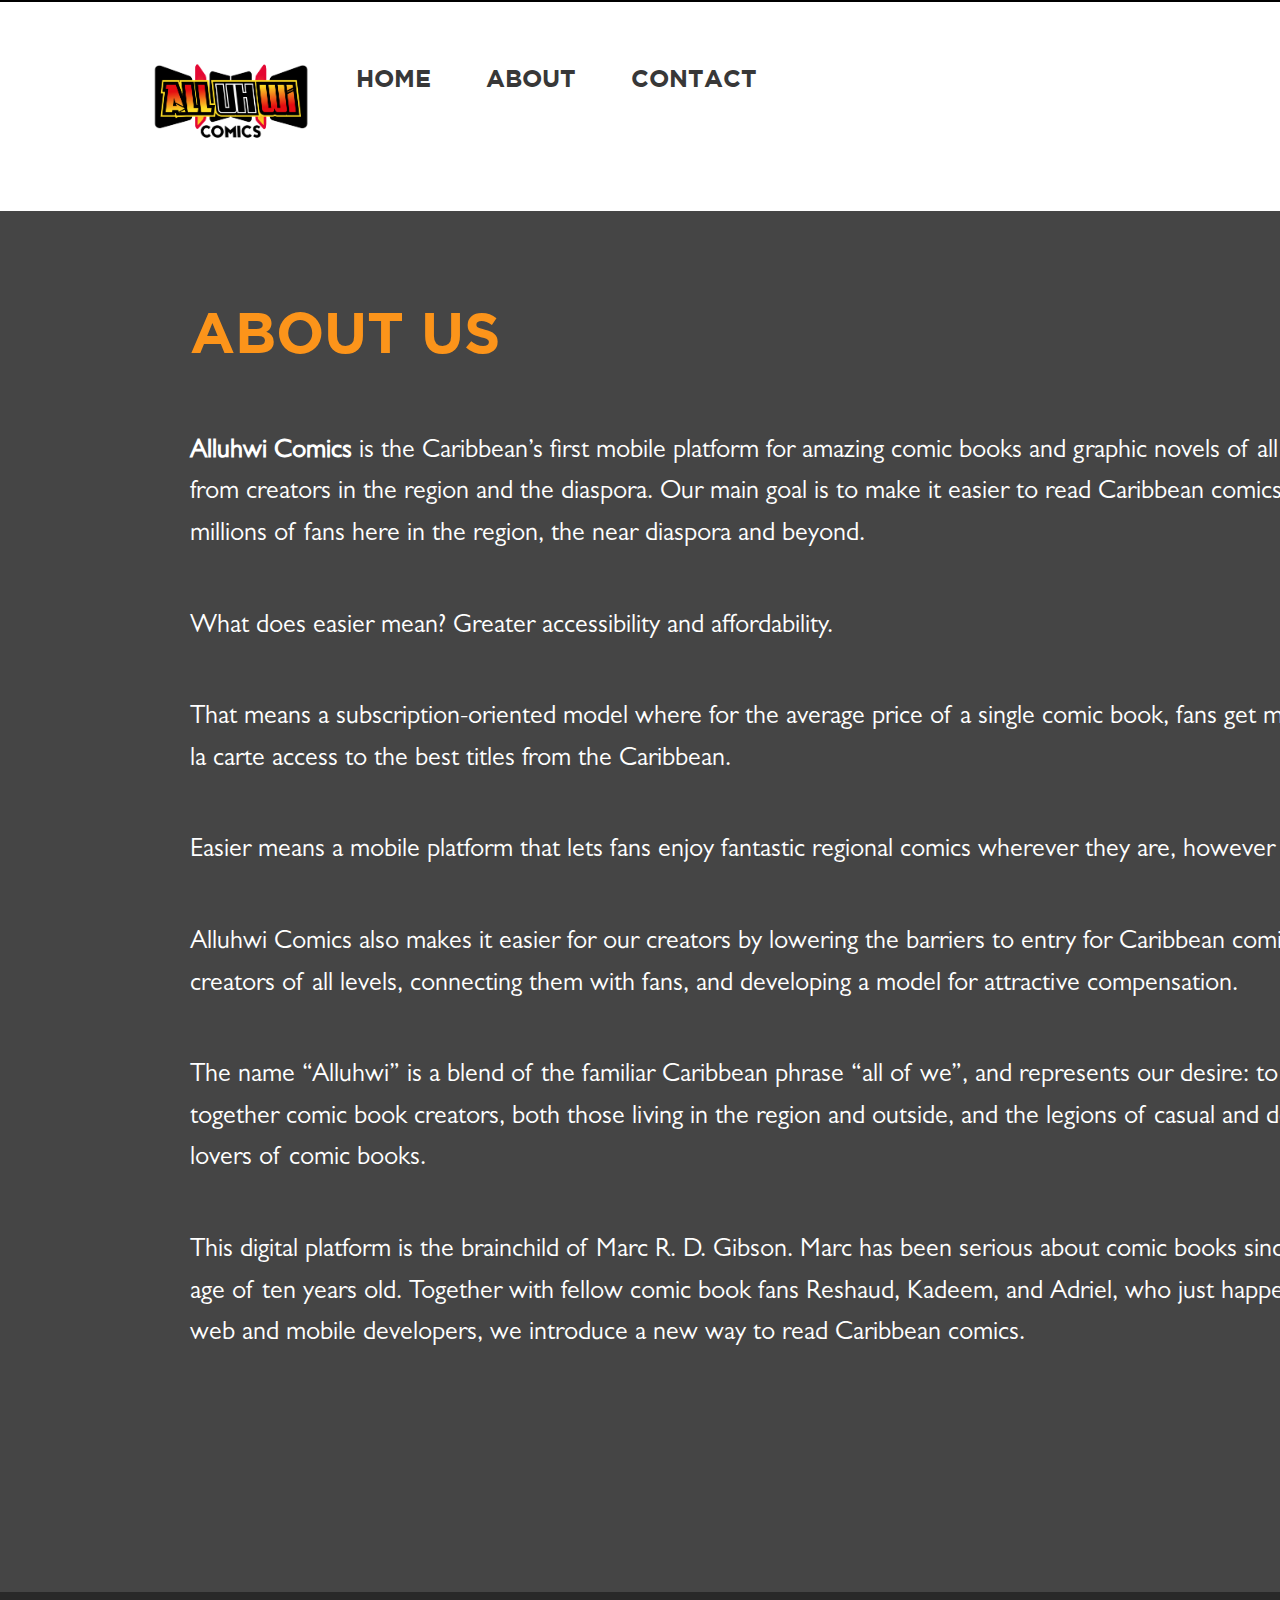
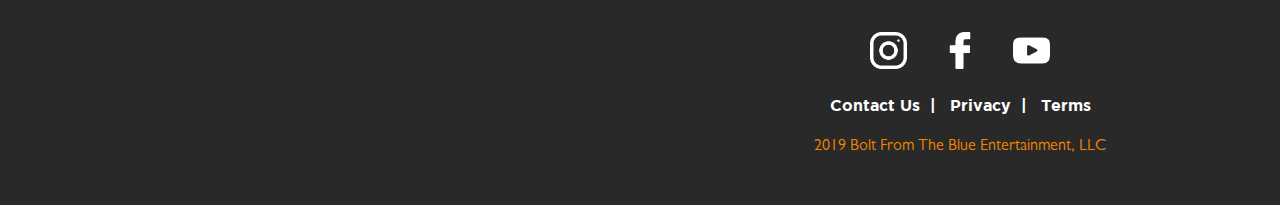
==== about.html @ 42aca4d0 "Modified title" ====
<!DOCTYPE html>
<html>

<head>
  <meta charset="UTF-8" />
  <meta name="viewport" content="width=device-width, initial-scale=1.0" />
  <meta http-equiv="X-UA-Compatible" content="ie=edge" />
  <link href="css/reset.css" rel="stylesheet" />
  <link href="css/style.css" rel="stylesheet" />
  <title>About Us | AllUhWi Comics</title>
</head>

<body>
  <header class="clearfix about">
    <nav class="about">
      <ul>
        <li><img src="img/All-Uh-Wi-Logo.png" class="navi" /></li>
        <li class="navi"><a href="index.html" class="navi">HOME</a></li>
        <li class="navi"><a href="about.html" class="navi">ABOUT</a></li>
        <li class="navi"><a href="contact.html" class="navi">CONTACT</a></li>
      </ul>
      <a href="creator-form.html"><button type="button" class="navi">Become A Creator</button></a>
    </nav>
  </header>
  <section class="about">
    <div class="about">
      <h1 class="about">ABOUT US</h1>
      <p class="about">
        <span class="about">Alluhwi Comics</span> is the Caribbean’s first mobile
        platform for amazing comic books and graphic novels of all genres,
        from creators in the region and the diaspora. Our main goal is to make
        it easier to read Caribbean comics for the millions of fans here in
        the region, the near diaspora and beyond.
      </p>
      <p class="about">What does easier mean? Greater accessibility and affordability.</p>
      <p class="about">That means a subscription-oriented model where for the average price of a single comic book, fans
        get monthly à la carte access to the best titles from the Caribbean.</p>
      <p class="about">Easier means a mobile platform that lets fans enjoy fantastic regional comics wherever they are,
        however they like.</p>
      <p class="about">Alluhwi Comics also makes it easier for our creators by lowering the barriers to entry for
        Caribbean comic creators of all levels, connecting them with fans, and developing a model for attractive
        compensation.</p>
      <p class="about">The name “Alluhwi” is a blend of the familiar Caribbean phrase “all of we”, and represents our
        desire: to bring together comic book creators, both those living in the region and outside, and the legions of
        casual and dedicated lovers of comic books.</p>
      <p class="about">This digital platform is the brainchild of Marc R. D. Gibson. Marc has been serious about comic
        books since the age of ten years old. Together with fellow comic book fans Reshaud, Kadeem, and Adriel, who just
        happen to be web and mobile developers, we introduce a new way to read Caribbean comics.</p>
    </div>
  </section>
  <footer class="foot">
    <div>
      <a target="_blank" href="https://www.instagram.com/alluhwicomics/"><img src="img/instagram.png"
          class="foot" /></a>
      <a target="_blank" href="https://www.facebook.com/alluhwicomics/"><img src="img/facebook-logo.png"
          class="foot" /></a>
      <a target="_blank" href="https://youtu.be/M3-YzktpoY8"><img src="img/youtube.png" class="foot" /></a>
    </div>
    <div>
      <a href="contact.html" class="foot">Contact Us&nbsp;&nbsp;|</a>
      <a href="privacy.html" class="foot">Privacy&nbsp;&nbsp;|</a>
      <a href="terms.html" class="foot">Terms</a>
    </div>
    <p class="foot">2019 Bolt From The Blue Entertainment, LLC</p>
  </footer>
</body>

</html>
---- css/style.css ----
@font-face {
    font-family: 'Gill Sans';
    src: url('../fonts/Gill\ Sans.otf');
    font-weight: normal;
    font-style: normal;
} 

@font-face {
    font-family: 'Gotham-bold';
    src: url('../fonts/GothamBold.ttf');
    font-weight: normal;
    font-style: normal;
} 


@font-face {
    font-family: 'Gotham Book';
    src: url('../fonts/GothamBook.ttf');
    font-weight: normal;
    font-style: normal;
} 

@font-face {
    font-family: 'Montserrat-bold';
    src: url('../fonts/Montserrat-Bold.ttf');
    font-weight: normal;
    font-style: normal;
}

@font-face {
    font-family: 'GillSans-bold';
    src: url('../fonts/Gill\ Sans\ Bold.otf');
    font-weight: normal;
    font-style: normal;
}

@font-face {
    /* Substitute for Gill-sans semi-bold */
    font-family: 'Lato-bold'; 
    src: url('../fonts/Lato-Bold.ttf');
    font-weight: normal;
    font-style: normal;
}

body {
    width: 1920px;
    color: #383838;
}

section.home {
    background-image: url("../img/Alluhwi-Website-Background-1.png");
}

section.about {
    padding: 0 28.22% 206.39px 7.29%;
    background-color: #454545;
    line-height: 1.6;
    
}

section.private {
    padding: 0 35.05% 127.1px 7.29%;
}

section.terms {
    padding: 0 35.05% 184.73px 7.29%;
    line-height: 1.6;
    font-family: 'Gill Sans';
    font-size: 18px;
}

section.beta {
    background-image: url("../img/Alluhwi-Website-Background-4.png");
    color: #FFFFFF;
    font-family: 'Montserrat-bold';
    font-size: 55px;
}

section.stories {
    background-image: url("../img/Alluhwi-Website-Background-3.png");
    color: white;
}

section.carousel {
    background-image: url("../img/Alluhwi-Website-Background-2-\(Exact\ Size\).png");
}

iframe.stories {
    width: 50%;
    float: left;
    padding: 0 0 100px 0;
    margin: 100px 30px 0 150px;
}

h1.beta {
    text-align: right;
    padding: 50px 150px 50px 0;
}

img.navi {
    margin: 40px 0 0 0;
    padding: 0 0 0 7.29%;
    width: 9.375%;
    float: left;
}

img.foot {
    width: 37.31px;
    height: 37.31px;
    margin: 10px 15px 25px 15px;
}

img.foot-home {
    width: 37.31px;
    height: 37.31px;
}

li.navi {
    float: left;
    padding: 40px 0 0 0;
    margin: 25px 20px 20px 35px;
    font-size: 1.5em;
}

a.navi {
    color: #383838;
    text-decoration: none;
    font-family: 'Gotham-bold';
}

a.home {
    color: #FFFFFF;
}

button.navi {
    float: right;
    background-color: #F58400;
    color: white;
    padding: 10px 20px 10px 20px;
    margin: 55px 55px 20px 35px;
    border: none;
    text-align: center;
    border-radius: 4px;
    font-size: 21px;
    font-family: 'Gotham-bold';
}

nav {
    border: 1px black solid;
    margin: 0;
}

nav.about {
    margin: 0;
}

nav.home {
    border: none;
}

section div {
    margin: 50px 0 0 50px;
}

h3.private {
    font-family: 'GillSans-bold';
    font-size: 1.5em;
    margin: 50px 0 20px 0;
}

p.contact {
    margin: 20px 0 180px 0;
}

ul.private-links {
    margin: 0 0 0 20px;
    font-size: 18px;
    font-family: 'Gill Sans';
    line-height: 1.6;
}

p.private-app {
    line-height: 1.6;
    font-family: 'Gill Sans';
    font-size: 18px;
    margin: 20px 0 0 0;
}

p.terms {
    margin: 20px 0 20px 0;
}

p.private-info {
    margin: 10px 0 10px 0;
}

p.about {
    color: white;
    font-size: 26px;
    font-family: 'Gill Sans';
    margin: 20px 0 0 0;
    padding: 0 0 30px 0;
}

p.about-last {
    padding: 0 0 206.39px 0;
}

p.create {
    font-family: 'Gotham Book';
    font-size: 30px;
    padding: 0 0 0 56px;
    margin: 0 0 20px 0;
    word-wrap: normal;
    width: 45.05%px;
    line-height: 1.2;
}

iframe.home {
    width: 50%;
    float: left;
    padding: 75px 0 75px 0;
    margin: 0 75px 75px 75px;
}

h1.home-frame {
    padding: 75px 0 0 0;
    color: #F7F7F7;
    font-family: 'Montserrat-bold';
    font-size: 27px;
    margin: 0 0 25px 0;
}

h1.carousel {
    color: #454545;
    font-size: 60px;
    font-family: 'Montserrat-bold';
    margin: 30px 0 30px 300px;
    width: 57.5%;
    text-align: center;
}

h1.stories {
    color: #F58400;
    font-family: 'Montserrat-bold';
    font-size: 49px;
    padding: 100px 0 0 0;
    margin: 0px 0 20px 0;
}

p.stories {
    line-height: 1.9;
    font-family: 'Gill Sans';
    margin: 0 0 20px 0;
}

img.carousel {
    width: 50%;
    height: 50%;
}

img.beta {
    display: block;
    width: 25%;
    margin: 0 auto;
}

img.beta-large {
    width: 75%;
    display: block;
    padding: 0 0 0 300px;
}


p.home-frame {
    color: #FFFFFF;
    font-family: 'Gill Sans';
    font-size: 25px;
}

button.home-frame {
    text-decoration: none;
    color: white;
    background-color: #383838;
    border: none;
    text-align: center;
    border-radius: 4px;
    font-size: 20px;
    display: block;
    padding: 20px;
    margin: 20px 0 10px 0;
}

section.mobile {
    background-color: #333333;
    color: white;
    font-family: 'GillSans-semibold';
    font-size: 30px;
    height: 125.04px;
    text-align: center;
    padding: 0 0 62.50px 0;
}

span.mobile {
    padding: 75px 0 0 0;
    float: left;
    margin: 0 0 0 350px;
    font-family: 'Lato-bold'; 
    font-size: 30px;
}

section.creator-form {
    background-color: #383838;
    color: #F58400;
    font-family: 'Gotham-bold';
    font-size: 14px;
    width: 1643px;
    margin: 0 auto;
}

h1.creator-form {
    color: #383838;
    text-align: center;
    font-family: 'Gotham-bold';
    font-size: 37px;
    padding: 30px 0 30px 0;
}

legend.creator-form {
    color: #FFFFFF;
    font-size: 32px;
    padding: 25px 0 25px 35px;
}

legend.creator-form-two {
    color: #FFFFFF;
    font-size: 32px;
    padding: 25px 0 25px 35px;
}

img.creator-form {
    padding: 0 0 15px 35px;
}

p.creator-form {
    padding: 0 0 0 35px;
    color: white;
    font-size: 16px;
    width: 265px;
    line-height: 1.6;
}

label.creator-form {
    width: 50%;
}

input.creator-input {
    margin: 15px 0 15px 0;
    width: 351px;
}

select.creator-input, textarea.creator-input {
    margin: 15px 0 15px;
}

section.col-left {
    float: left;
}

section.col-right {
    float: right;
}

label.genre {
    display: block;
    margin: 0 0 20px 0;
    border: 5px purple solid;
}

select.genre {
    margin: 0 0 20px 0;
    border: 5px solid yellow;
}

label.rating {
    display: block;
}

section.form-creator-one {
    width: 47%;
    padding: 0 0 0 35px;
    float: left;
}

section.creator-form-two {
    width: 47%;
    float: right;
    padding: 0 0 0 35px;
}

input.creator-form-render {
    display: block;
    margin: 15px 0 15px 35px;
}

footer.creator {
    margin: 50px 0 0 0;
}

input.creator-left, select.creator-left {
    display: block;
}

select.creator-col-left {
    display: block;
}

label.creator-col-right {
    float: right;
}

label.creator-form-render {
    margin: 0 0 0 35px;
}

h2.creator-form-render {
    margin: 0 0 0 35px;
}

div.col-one {
    width: 40%;
    float: left;
    padding: 0 0 50px 0;
}

div.col-two {
    width: 40%;
    float: left;
    padding: 0 0 50px 0;
}

div.col-right{
    float: right;
}

div.col-one-left {
    width: 38%;
    float: left;
}

div.col-one-right {
    width: 46%;
    float: right;
    padding: 0 0 30px 0;
}


button.creator {
    background-color: #F58400;
    font-size: 21px;
    font-family: 'Gotham-bold';
    border: none;
    color: white;
    padding: 10px  25px 10px 25px;
    margin: 0 75px 25px 0;
    float: right; 
}

h2.creator-form {
    font-size: 23px;
    color: white;
    font-family: 'Gotham-bold';
    padding: 0 0 25px 0;
}

label.question {
    width: 25px;
    word-wrap: break-word;
}

input.creator-radio {
    margin: 10px 0 0 35px;
}

h1.terms {
    margin: 0 0 25px 0;
    font-size: 57px;
    font-family: 'Gotham-bold';
    color: #383838;
}

h1.private {
    margin: 0 0 25px 0;
    font-family: 'Gotham-bold';
    font-size: 57px;
    color: #383838;
}

h1.about {
    padding: 75px 0 35px 0;
    color: #FC941A;
    font-family: 'Gotham-bold';
    font-size: 57px;
    margin: 0;
}

h1.create {
    color: #FC941A;
    font-family: 'Gotham-bold';
    font-size: 49px;
    padding: 0 0 0 56px;
    margin: 0 0 20px 0;
}

h1.contact {
    width: 50%;
    float: left;
    font-family: 'Gotham-bold';
    font-size: 67px;
    color: #F58400;
    margin: 0 10px 20px 30px;
}

p.contact-us {
    word-wrap: break-word;
    font-family: 'Gill Sans';
    line-height: 1.6;
    float: left;
    font-size: 25px;
    width: 50%;
    margin: 0 0 0 30px;
}

fieldset.contact-us {
    margin: 0 0 30px 0;
}

input.create {
    margin: 0 0 0 56px;
    font-size: 1.5em;
    padding: 0 100px 0 0;
}

footer.foot {
    padding: 30px 0 20px 0;
    background-color: #292929;
    text-align: center;
}

a.foot {
    color: white;
    text-decoration: none;
    margin: 0 5px 0 5px;
    font-family: 'Gotham-bold';
}

p.foot {
    margin: 25px 0 30px 0;
    color: #F58400;
    font-family: 'Gill Sans';
}

p.private, ul.private {
    line-height: 1.6;
    font-family: 'Gill Sans';
    font-size: 18px;
}

footer.about {
    margin: 0;
    padding: 0 0 40px 0;
}

div.create{
    background-color: #333333;
    color: white;
    padding: 0 0 45px 0;
    margin: 0 0 0 45.05%;
}

section.create-contain {
    background-image: url("../img/Alluhwi\ Comics\ Cat-girl.jpg");
}

section.contact {
    background-color: #383838;
    color: #FFFFFF;
    padding: 75px 0 0 0;
    width: 1325px;
    margin: 92px auto;
}

button.create {
    background-color: #F58400;
    color: white;
    padding: 10px 20px 10px 20px;
    margin: 20px 55px 0px 56px;
    border: none;
    text-align: center;
    border-radius: 4px;
    font-size: 21px;
    font-family: 'Gill Sans';
    display: block;
}

button.contact {
    background-color: #F58400;
    color: white;
    align-self: right;
    padding: 10px 5px 10px 5px;
    float: right;
    margin: 20px 52px 25px 0;
    border: none;
    text-align: center;
    border-radius: 4px;
    font-size: 17px;
    font-family: 'Gotham-bold';
    display: block;
}

section.form-one {
    padding: 10px 0 0 0;
    background-color: #383838;
    color: white;
    font-family: 'Gotham-bold';
}

a.home-frame {
    text-decoration: none;
}

input.contact {
    display: block;
    margin: 15px 0 15px 0;
    padding: 5px 400px 5px 0;
    font-family: 'Gill Sans';
    border-radius: 5px;
}

textarea.contact {
    margin: 15px 0 0 0;
    border-radius: 5px;
    width: 532px;
}

label.contact {
    font-family: 'Gotham-bold';
    font-size: 19px;
}

p.question {
    margin: 5px 0 0 35px;
}

.clearfix::after {
    content: "";
    clear: both;
    display: table;
}

img.mobile {
    height: 100px;
    width: 258px;
    float: left;
    padding: 25px 0 0 0;
}

span.about {
    font-weight: bold;
}

span.terms-contact {
    font-weight: bold;
    font-size: 18px;
}

h1.carousel {
    text-align: center;
    color: #454545;
    font-size: 60px;
    font-family: 'Montserrat-bold';
}

button.hide {
    font-size: 25px;
    background-color: #333333;
    color: #F58400;
    text-align: center;
    border: none;
    border-radius: 4px;
    margin: 15px 0 15px 0;
}

.column {
    float: left;
    width: 25%;
    padding: 0 20px 30px 20px;
    margin: 0 20px 0 20px;
    border: 5px solid red;
}

div.row {
      margin: 0;
}

div.column {
    margin: 0 35px 0 0; 
    padding: 0 20px 25px 0; 
}
  
/* Clear floats after the columns*/
.row:after {
    content: "";
    display: table;
    clear: both;
}
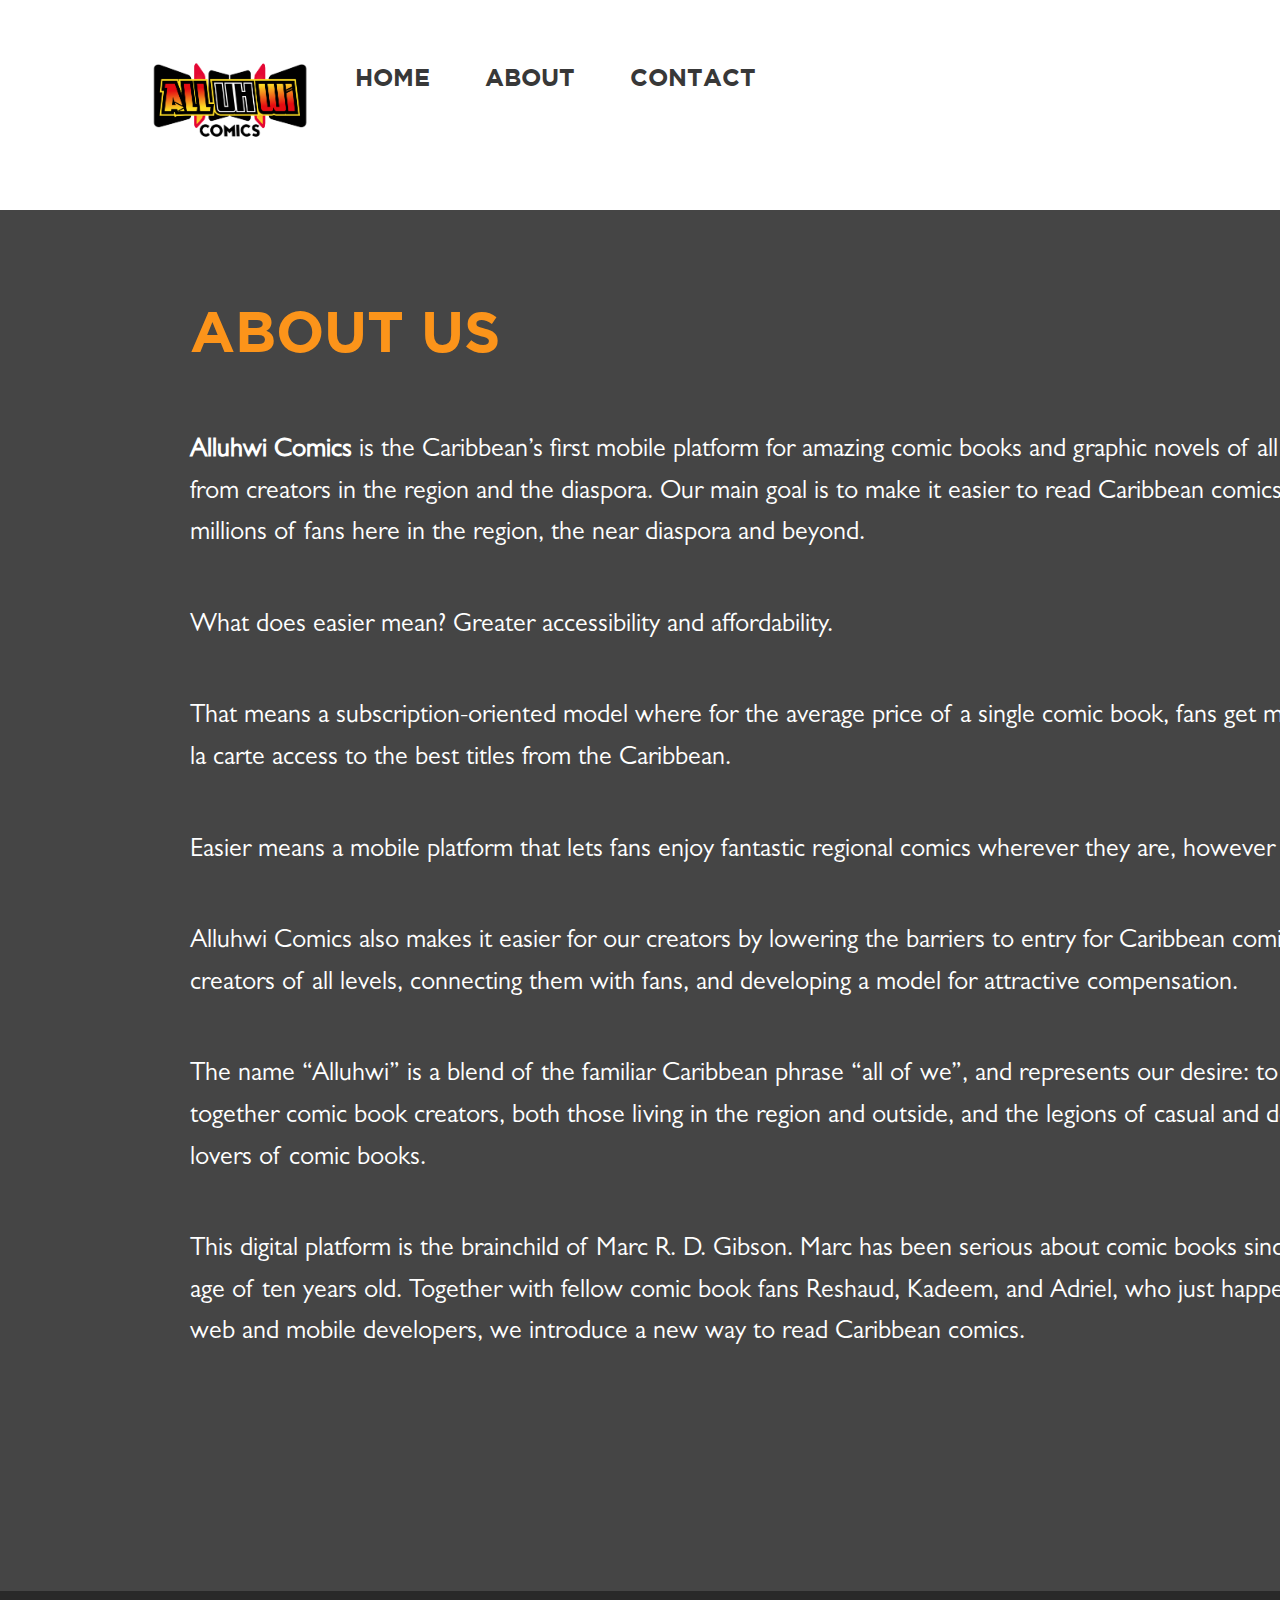
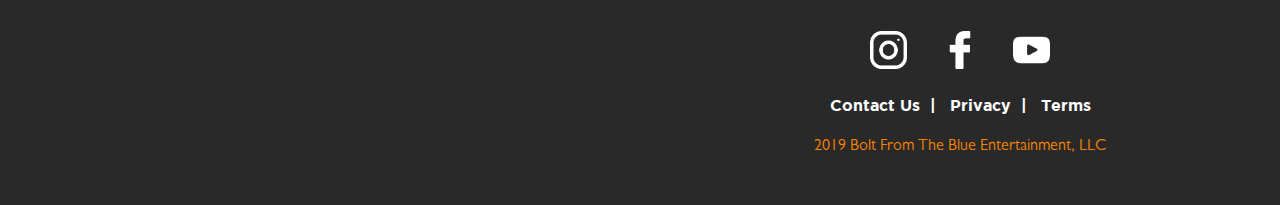
==== commit 72da07d1: "Merge branch 'master' into f2-style" ====
--- a/about.html
+++ b/about.html
@@ -1,68 +1,163 @@
 <!DOCTYPE html>
 <html>
+  <head>
+    <meta charset="UTF-8" />
+    <meta name="viewport" content="width=device-width, initial-scale=1.0" />
+    <meta http-equiv="X-UA-Compatible" content="ie=edge" />
+    <link href="css/reset.css" rel="stylesheet" />
+    <link href="css/style.css" rel="stylesheet" />
+    <title>About Us | AllUhWi Comics</title>
 
-<head>
-  <meta charset="UTF-8" />
-  <meta name="viewport" content="width=device-width, initial-scale=1.0" />
-  <meta http-equiv="X-UA-Compatible" content="ie=edge" />
-  <link href="css/reset.css" rel="stylesheet" />
-  <link href="css/style.css" rel="stylesheet" />
-  <title>About Us | AllUhWi Comics</title>
-</head>
+    <link
+      rel="apple-touch-icon"
+      sizes="57x57"
+      href="img/favicon/apple-icon-57x57.png"
+    />
+    <link
+      rel="apple-touch-icon"
+      sizes="60x60"
+      href="img/favicon/apple-icon-60x60.png"
+    />
+    <link
+      rel="apple-touch-icon"
+      sizes="72x72"
+      href="img/favicon/apple-icon-72x72.png"
+    />
+    <link
+      rel="apple-touch-icon"
+      sizes="76x76"
+      href="img/favicon/apple-icon-76x76.png"
+    />
+    <link
+      rel="apple-touch-icon"
+      sizes="114x114"
+      href="img/favicon/apple-icon-114x114.png"
+    />
+    <link
+      rel="apple-touch-icon"
+      sizes="120x120"
+      href="img/favicon/apple-icon-120x120.png"
+    />
+    <link
+      rel="apple-touch-icon"
+      sizes="144x144"
+      href="img/favicon/apple-icon-144x144.png"
+    />
+    <link
+      rel="apple-touch-icon"
+      sizes="152x152"
+      href="img/favicon/apple-icon-152x152.png"
+    />
+    <link
+      rel="apple-touch-icon"
+      sizes="180x180"
+      href="img/favicon/apple-icon-180x180.png"
+    />
+    <link
+      rel="icon"
+      type="image/png"
+      sizes="192x192"
+      href="img/favicon/android-icon-192x192.png"
+    />
+    <link
+      rel="icon"
+      type="image/png"
+      sizes="32x32"
+      href="img/favicon/favicon-32x32.png"
+    />
+    <link
+      rel="icon"
+      type="image/png"
+      sizes="96x96"
+      href="img/favicon/favicon-96x96.png"
+    />
+    <link
+      rel="icon"
+      type="image/png"
+      sizes="16x16"
+      href="img/favicon/favicon-16x16.png"
+    />
+    <link rel="manifest" href="/img/favicon/manifest.json" />
+    <meta name="msapplication-TileColor" content="#ffffff" />
+    <meta name="msapplication-TileImage" content="/ms-icon-144x144.png" />
+    <meta name="theme-color" content="#ffffff" />
+  </head>
 
-<body>
-  <header class="clearfix about">
-    <nav class="about">
-      <ul>
-        <li><img src="img/All-Uh-Wi-Logo.png" class="navi" /></li>
-        <li class="navi"><a href="index.html" class="navi">HOME</a></li>
-        <li class="navi"><a href="about.html" class="navi">ABOUT</a></li>
-        <li class="navi"><a href="contact.html" class="navi">CONTACT</a></li>
-      </ul>
-      <a href="creator-form.html"><button type="button" class="navi">Become A Creator</button></a>
-    </nav>
-  </header>
-  <section class="about">
-    <div class="about">
-      <h1 class="about">ABOUT US</h1>
-      <p class="about">
-        <span class="about">Alluhwi Comics</span> is the Caribbean’s first mobile
-        platform for amazing comic books and graphic novels of all genres,
-        from creators in the region and the diaspora. Our main goal is to make
-        it easier to read Caribbean comics for the millions of fans here in
-        the region, the near diaspora and beyond.
-      </p>
-      <p class="about">What does easier mean? Greater accessibility and affordability.</p>
-      <p class="about">That means a subscription-oriented model where for the average price of a single comic book, fans
-        get monthly à la carte access to the best titles from the Caribbean.</p>
-      <p class="about">Easier means a mobile platform that lets fans enjoy fantastic regional comics wherever they are,
-        however they like.</p>
-      <p class="about">Alluhwi Comics also makes it easier for our creators by lowering the barriers to entry for
-        Caribbean comic creators of all levels, connecting them with fans, and developing a model for attractive
-        compensation.</p>
-      <p class="about">The name “Alluhwi” is a blend of the familiar Caribbean phrase “all of we”, and represents our
-        desire: to bring together comic book creators, both those living in the region and outside, and the legions of
-        casual and dedicated lovers of comic books.</p>
-      <p class="about">This digital platform is the brainchild of Marc R. D. Gibson. Marc has been serious about comic
-        books since the age of ten years old. Together with fellow comic book fans Reshaud, Kadeem, and Adriel, who just
-        happen to be web and mobile developers, we introduce a new way to read Caribbean comics.</p>
-    </div>
-  </section>
-  <footer class="foot">
-    <div>
-      <a target="_blank" href="https://www.instagram.com/alluhwicomics/"><img src="img/instagram.png"
-          class="foot" /></a>
-      <a target="_blank" href="https://www.facebook.com/alluhwicomics/"><img src="img/facebook-logo.png"
-          class="foot" /></a>
-      <a target="_blank" href="https://youtu.be/M3-YzktpoY8"><img src="img/youtube.png" class="foot" /></a>
-    </div>
-    <div>
-      <a href="contact.html" class="foot">Contact Us&nbsp;&nbsp;|</a>
-      <a href="privacy.html" class="foot">Privacy&nbsp;&nbsp;|</a>
-      <a href="terms.html" class="foot">Terms</a>
-    </div>
-    <p class="foot">2019 Bolt From The Blue Entertainment, LLC</p>
-  </footer>
-</body>
-
-</html>+  <body>
+    <header class="clearfix about">
+      <nav class="about">
+        <ul>
+          <li><img src="img/All-Uh-Wi-Logo.png" class="navi" /></li>
+          <li class="navi"><a href="index.html" class="navi">HOME</a></li>
+          <li class="navi"><a href="about.html" class="navi">ABOUT</a></li>
+          <li class="navi"><a href="contact.html" class="navi">CONTACT</a></li>
+        </ul>
+        <a href="creator-form.html"
+          ><button type="button" class="navi">Become A Creator</button></a
+        >
+      </nav>
+    </header>
+    <section class="about">
+      <div class="about">
+        <h1 class="about">ABOUT US</h1>
+        <p class="about">
+          <span class="about">Alluhwi Comics</span> is the Caribbean’s first
+          mobile platform for amazing comic books and graphic novels of all
+          genres, from creators in the region and the diaspora. Our main goal is
+          to make it easier to read Caribbean comics for the millions of fans
+          here in the region, the near diaspora and beyond.
+        </p>
+        <p class="about">
+          What does easier mean? Greater accessibility and affordability.
+        </p>
+        <p class="about">
+          That means a subscription-oriented model where for the average price
+          of a single comic book, fans get monthly à la carte access to the best
+          titles from the Caribbean.
+        </p>
+        <p class="about">
+          Easier means a mobile platform that lets fans enjoy fantastic regional
+          comics wherever they are, however they like.
+        </p>
+        <p class="about">
+          Alluhwi Comics also makes it easier for our creators by lowering the
+          barriers to entry for Caribbean comic creators of all levels,
+          connecting them with fans, and developing a model for attractive
+          compensation.
+        </p>
+        <p class="about">
+          The name “Alluhwi” is a blend of the familiar Caribbean phrase “all of
+          we”, and represents our desire: to bring together comic book creators,
+          both those living in the region and outside, and the legions of casual
+          and dedicated lovers of comic books.
+        </p>
+        <p class="about">
+          This digital platform is the brainchild of Marc R. D. Gibson. Marc has
+          been serious about comic books since the age of ten years old.
+          Together with fellow comic book fans Reshaud, Kadeem, and Adriel, who
+          just happen to be web and mobile developers, we introduce a new way to
+          read Caribbean comics.
+        </p>
+      </div>
+    </section>
+    <footer class="foot">
+      <div>
+        <a target="_blank" href="https://www.instagram.com/alluhwicomics/"
+          ><img src="img/instagram.png" class="foot"
+        /></a>
+        <a target="_blank" href="https://www.facebook.com/alluhwicomics/"
+          ><img src="img/facebook-logo.png" class="foot"
+        /></a>
+        <a target="_blank" href="https://youtu.be/M3-YzktpoY8"
+          ><img src="img/youtube.png" class="foot"
+        /></a>
+      </div>
+      <div>
+        <a href="contact.html" class="foot">Contact Us&nbsp;&nbsp;|</a>
+        <a href="privacy.html" class="foot">Privacy&nbsp;&nbsp;|</a>
+        <a href="terms.html" class="foot">Terms</a>
+      </div>
+      <p class="foot">2019 Bolt From The Blue Entertainment, LLC</p>
+    </footer>
+  </body>
+</html>
--- a/css/style.css
+++ b/css/style.css
@@ -135,19 +135,28 @@
 button.navi {
     float: right;
     background-color: #F58400;
-    color: white;
+    color: rgba(255, 255, 255, 1);
     padding: 10px 20px 10px 20px;
     margin: 55px 55px 20px 35px;
     border: none;
     text-align: center;
-    border-radius: 4px;
+    border-radius: 5px;
     font-size: 21px;
     font-family: 'Gotham-bold';
+    width: 260px;
+    height: 66.73px;
+    box-shadow: 0px 3px 6px rgba(0, 0, 0, 0.16);
+}
+
+nav.clearfix.home {
+    box-shadow: none;
+    background: none;
 }
 
 nav {
-    border: 1px black solid;
+    box-shadow: 0px 3px 6px rgba(0, 0, 0, 0.16);
     margin: 0;
+    background-color: #FFFFFF;
 }
 
 nav.about {
@@ -156,6 +165,7 @@
 
 nav.home {
     border: none;
+    
 }
 
 section div {
@@ -259,6 +269,8 @@
     height: 50%;
 }
 
+div.carousel-bg
+
 img.beta {
     display: block;
     width: 25%;
@@ -374,16 +386,34 @@
 label.genre {
     display: block;
     margin: 0 0 20px 0;
-    border: 5px purple solid;
 }
 
 select.genre {
     margin: 0 0 20px 0;
-    border: 5px solid yellow;
 }
 
 label.rating {
     display: block;
+}
+
+div.radio {
+    margin: 15px 0 0 0;
+}
+
+div.radio-two {
+    margin: 0;
+}
+
+label.radio-one {
+    margin: 0 40px 0 0;
+}
+
+select.two {
+    margin: 10px 0 0 0;
+}
+
+select.one {
+    margin: 25px 0 30px 0;
 }
 
 section.form-creator-one {
@@ -403,12 +433,19 @@
     margin: 15px 0 15px 35px;
 }
 
+input.creator-form {
+    padding: 0 0 15px 35px;
+}
+
 footer.creator {
     margin: 50px 0 0 0;
 }
 
 input.creator-left, select.creator-left {
     display: block;
+    font-family: 'Gill Sans';
+    width: 451.2px;
+    height: 31.87px;
 }
 
 select.creator-col-left {
@@ -586,8 +623,11 @@
     background-color: #383838;
     color: #FFFFFF;
     padding: 75px 0 0 0;
-    width: 1325px;
-    margin: 92px auto;
+    /* width: 1325px;
+    height: 711px; */
+    margin: 156px 297px 92px 298px;
+    border-radius: 10px 10px 10px 10px;
+    box-shadow: 0px 3px 6px rgba(0, 0, 0, 0.16);
 }
 
 button.create {
@@ -605,17 +645,20 @@
 
 button.contact {
     background-color: #F58400;
-    color: white;
+    color: rgba(255, 255, 255, 1);
     align-self: right;
     padding: 10px 5px 10px 5px;
     float: right;
     margin: 20px 52px 25px 0;
     border: none;
     text-align: center;
-    border-radius: 4px;
+    border-radius: 5px;
     font-size: 17px;
     font-family: 'Gotham-bold';
     display: block;
+    width: 180.99px;
+    height: 41.92px;
+    box-shadow: 0px 3px 6px rgba(0, 0, 0, 0.16);
 }
 
 section.form-one {
@@ -696,7 +739,6 @@
     width: 25%;
     padding: 0 20px 30px 20px;
     margin: 0 20px 0 20px;
-    border: 5px solid red;
 }
 
 div.row {
@@ -714,3 +756,32 @@
     display: table;
     clear: both;
 }
+
+h1.comic-name {
+    font-family: 'Gotham-bold';
+    color: #FFFFFF;
+    font-size: 58px;
+    width: 187px;
+    height: 43px;
+    text-align: center;
+}
+
+h2.chapter {
+    font-family: 'GillSans-bold';
+    color: #FC941A;
+    text-align: center;
+    font-size: 37px;
+}
+
+img.comic-img {
+    display: block;
+    margin-right: auto;
+    margin-left: auto;
+    width: 1244.15px;
+    height: 1682.2px;
+    margin-bottom: 100px;
+}
+
+body.comic-body {
+    background-color: #383838;
+}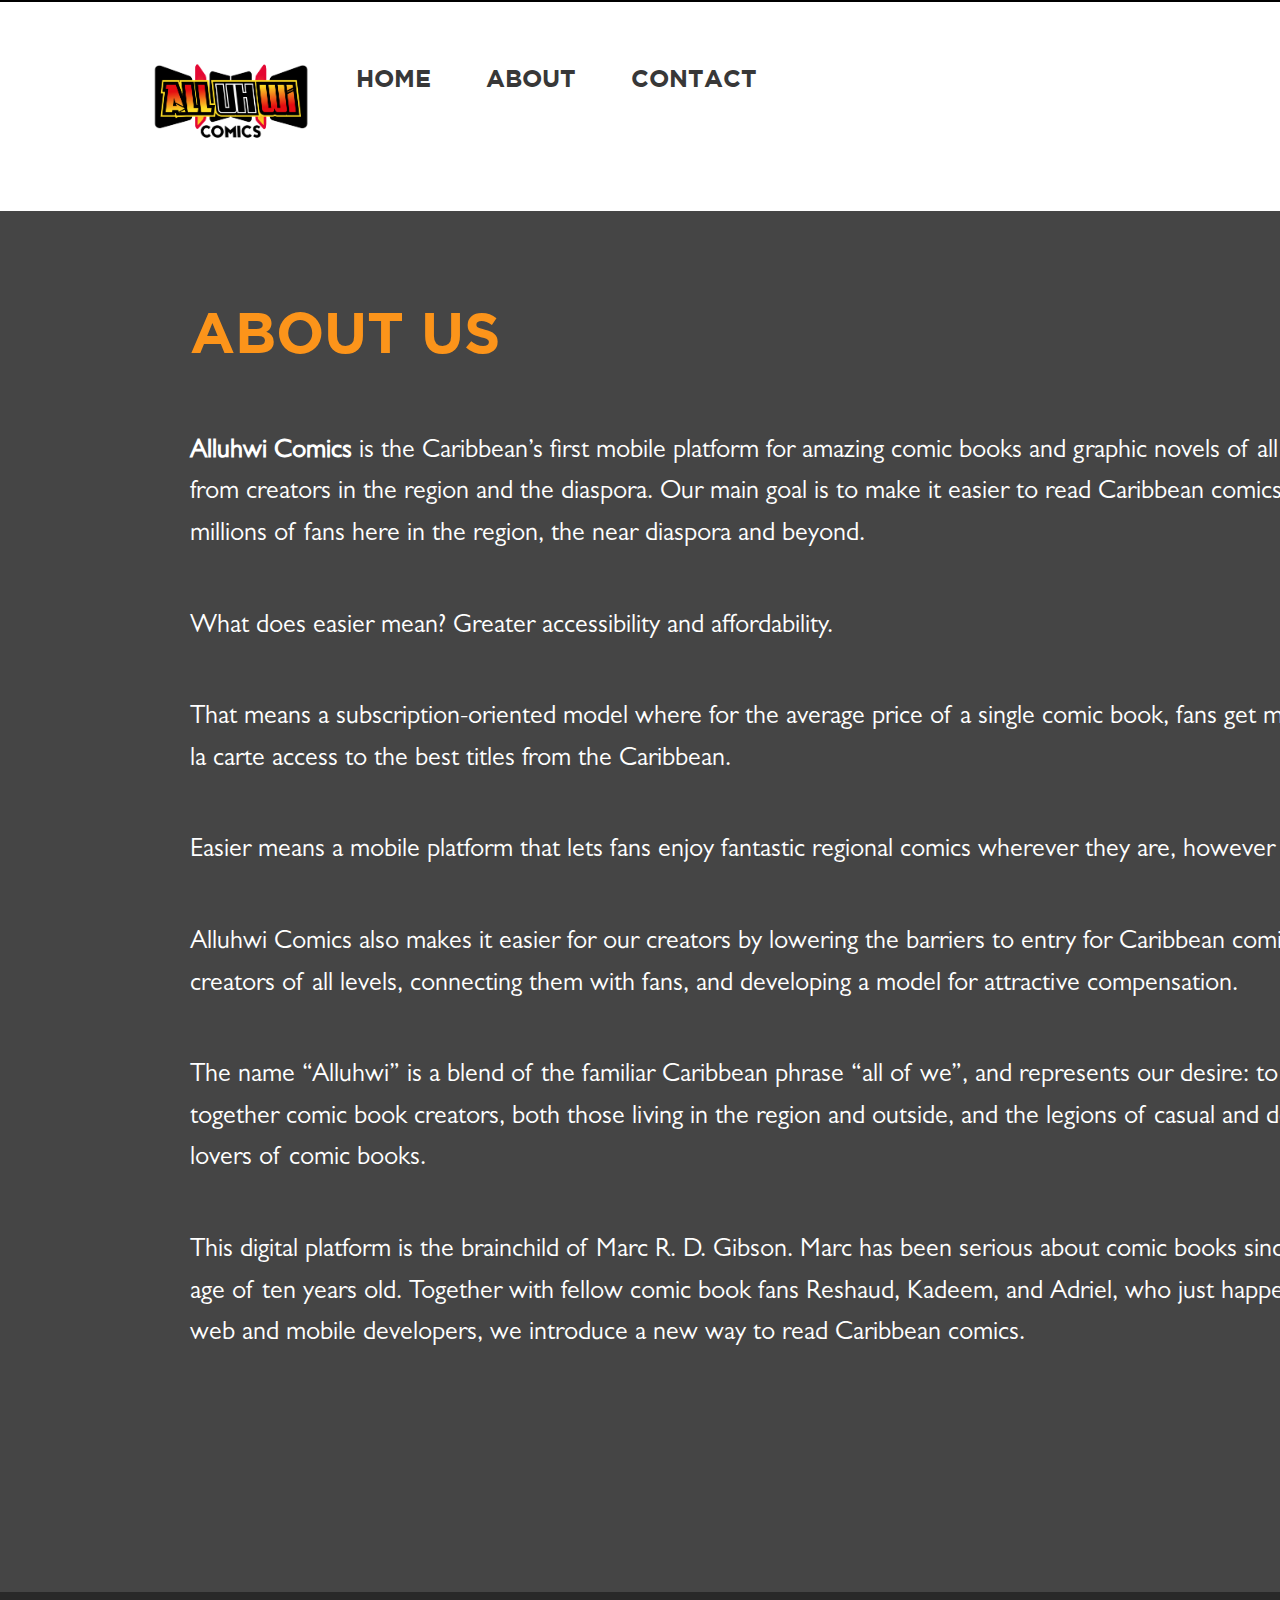
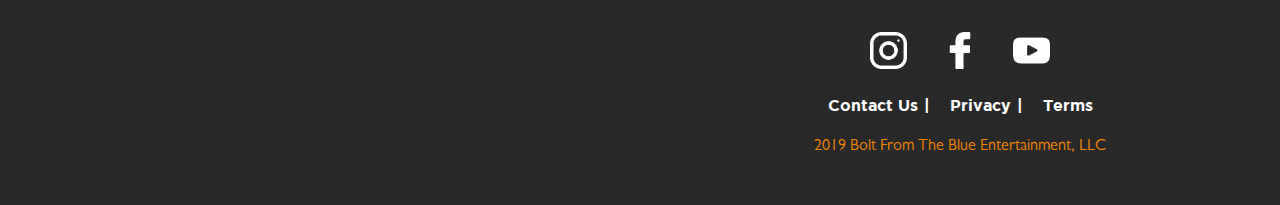
==== commit 4b6d4455: "Modify footer." ====
--- a/about.html
+++ b/about.html
@@ -1,163 +1,67 @@
 <!DOCTYPE html>
 <html>
-  <head>
-    <meta charset="UTF-8" />
-    <meta name="viewport" content="width=device-width, initial-scale=1.0" />
-    <meta http-equiv="X-UA-Compatible" content="ie=edge" />
-    <link href="css/reset.css" rel="stylesheet" />
-    <link href="css/style.css" rel="stylesheet" />
-    <title>About Us | AllUhWi Comics</title>
+<head>
+  <meta charset="UTF-8" />
+  <meta name="viewport" content="width=device-width, initial-scale=1.0" />
+  <meta http-equiv="X-UA-Compatible" content="ie=edge" />
+  <link href="css/reset.css" rel="stylesheet" />
+  <link href="css/style.css" rel="stylesheet" />
+  <title>About Us | AllUhWi Comics</title>
+</head>
 
-    <link
-      rel="apple-touch-icon"
-      sizes="57x57"
-      href="img/favicon/apple-icon-57x57.png"
-    />
-    <link
-      rel="apple-touch-icon"
-      sizes="60x60"
-      href="img/favicon/apple-icon-60x60.png"
-    />
-    <link
-      rel="apple-touch-icon"
-      sizes="72x72"
-      href="img/favicon/apple-icon-72x72.png"
-    />
-    <link
-      rel="apple-touch-icon"
-      sizes="76x76"
-      href="img/favicon/apple-icon-76x76.png"
-    />
-    <link
-      rel="apple-touch-icon"
-      sizes="114x114"
-      href="img/favicon/apple-icon-114x114.png"
-    />
-    <link
-      rel="apple-touch-icon"
-      sizes="120x120"
-      href="img/favicon/apple-icon-120x120.png"
-    />
-    <link
-      rel="apple-touch-icon"
-      sizes="144x144"
-      href="img/favicon/apple-icon-144x144.png"
-    />
-    <link
-      rel="apple-touch-icon"
-      sizes="152x152"
-      href="img/favicon/apple-icon-152x152.png"
-    />
-    <link
-      rel="apple-touch-icon"
-      sizes="180x180"
-      href="img/favicon/apple-icon-180x180.png"
-    />
-    <link
-      rel="icon"
-      type="image/png"
-      sizes="192x192"
-      href="img/favicon/android-icon-192x192.png"
-    />
-    <link
-      rel="icon"
-      type="image/png"
-      sizes="32x32"
-      href="img/favicon/favicon-32x32.png"
-    />
-    <link
-      rel="icon"
-      type="image/png"
-      sizes="96x96"
-      href="img/favicon/favicon-96x96.png"
-    />
-    <link
-      rel="icon"
-      type="image/png"
-      sizes="16x16"
-      href="img/favicon/favicon-16x16.png"
-    />
-    <link rel="manifest" href="/img/favicon/manifest.json" />
-    <meta name="msapplication-TileColor" content="#ffffff" />
-    <meta name="msapplication-TileImage" content="/ms-icon-144x144.png" />
-    <meta name="theme-color" content="#ffffff" />
-  </head>
+<body>
+  <header class="clearfix about">
+    <nav class="about">
+      <ul>
+        <li><img src="img/All-Uh-Wi-Logo.png" class="navi" /></li>
+        <li class="navi"><a href="index.html" class="navi">HOME</a></li>
+        <li class="navi"><a href="about.html" class="navi">ABOUT</a></li>
+        <li class="navi"><a href="contact.html" class="navi">CONTACT</a></li>
+      </ul>
+      <a href="creator-form.html"><button type="button" class="navi">Become A Creator</button></a>
+    </nav>
+  </header>
+  <section class="about">
+    <div class="about">
+      <h1 class="about">ABOUT US</h1>
+      <p class="about">
+        <span class="about">Alluhwi Comics</span> is the Caribbean’s first mobile
+        platform for amazing comic books and graphic novels of all genres,
+        from creators in the region and the diaspora. Our main goal is to make
+        it easier to read Caribbean comics for the millions of fans here in
+        the region, the near diaspora and beyond.
+      </p>
+      <p class="about">What does easier mean? Greater accessibility and affordability.</p>
+      <p class="about">That means a subscription-oriented model where for the average price of a single comic book, fans
+        get monthly à la carte access to the best titles from the Caribbean.</p>
+      <p class="about">Easier means a mobile platform that lets fans enjoy fantastic regional comics wherever they are,
+        however they like.</p>
+      <p class="about">Alluhwi Comics also makes it easier for our creators by lowering the barriers to entry for
+        Caribbean comic creators of all levels, connecting them with fans, and developing a model for attractive
+        compensation.</p>
+      <p class="about">The name “Alluhwi” is a blend of the familiar Caribbean phrase “all of we”, and represents our
+        desire: to bring together comic book creators, both those living in the region and outside, and the legions of
+        casual and dedicated lovers of comic books.</p>
+      <p class="about">This digital platform is the brainchild of Marc R. D. Gibson. Marc has been serious about comic
+        books since the age of ten years old. Together with fellow comic book fans Reshaud, Kadeem, and Adriel, who just
+        happen to be web and mobile developers, we introduce a new way to read Caribbean comics.</p>
+    </div>
+  </section>
+  <footer class="foot">
+    <div>
+      <a target="_blank" href="https://www.instagram.com/alluhwicomics/"><img src="img/instagram.png"
+          class="foot" /></a>
+      <a target="_blank" href="https://www.facebook.com/alluhwicomics/"><img src="img/facebook-logo.png"
+          class="foot" /></a>
+      <a target="_blank" href="https://youtu.be/M3-YzktpoY8"><img src="img/youtube.png" class="foot" /></a>
+    </div>
+    <div>
+      <a href="contact.html" class="foot"><span class="foot">Contact Us</span><span class="foot">|</span></a>
+      <a href="privacy.html" class="foot"><span class="foot">Privacy</span><span class="foot">|</span></a>
+      <a href="terms.html" class="foot"><span class="foot">Terms</span></a>
+    </div>
+    <p class="foot">2019 Bolt From The Blue Entertainment, LLC</p>
+  </footer>
+</body>
 
-  <body>
-    <header class="clearfix about">
-      <nav class="about">
-        <ul>
-          <li><img src="img/All-Uh-Wi-Logo.png" class="navi" /></li>
-          <li class="navi"><a href="index.html" class="navi">HOME</a></li>
-          <li class="navi"><a href="about.html" class="navi">ABOUT</a></li>
-          <li class="navi"><a href="contact.html" class="navi">CONTACT</a></li>
-        </ul>
-        <a href="creator-form.html"
-          ><button type="button" class="navi">Become A Creator</button></a
-        >
-      </nav>
-    </header>
-    <section class="about">
-      <div class="about">
-        <h1 class="about">ABOUT US</h1>
-        <p class="about">
-          <span class="about">Alluhwi Comics</span> is the Caribbean’s first
-          mobile platform for amazing comic books and graphic novels of all
-          genres, from creators in the region and the diaspora. Our main goal is
-          to make it easier to read Caribbean comics for the millions of fans
-          here in the region, the near diaspora and beyond.
-        </p>
-        <p class="about">
-          What does easier mean? Greater accessibility and affordability.
-        </p>
-        <p class="about">
-          That means a subscription-oriented model where for the average price
-          of a single comic book, fans get monthly à la carte access to the best
-          titles from the Caribbean.
-        </p>
-        <p class="about">
-          Easier means a mobile platform that lets fans enjoy fantastic regional
-          comics wherever they are, however they like.
-        </p>
-        <p class="about">
-          Alluhwi Comics also makes it easier for our creators by lowering the
-          barriers to entry for Caribbean comic creators of all levels,
-          connecting them with fans, and developing a model for attractive
-          compensation.
-        </p>
-        <p class="about">
-          The name “Alluhwi” is a blend of the familiar Caribbean phrase “all of
-          we”, and represents our desire: to bring together comic book creators,
-          both those living in the region and outside, and the legions of casual
-          and dedicated lovers of comic books.
-        </p>
-        <p class="about">
-          This digital platform is the brainchild of Marc R. D. Gibson. Marc has
-          been serious about comic books since the age of ten years old.
-          Together with fellow comic book fans Reshaud, Kadeem, and Adriel, who
-          just happen to be web and mobile developers, we introduce a new way to
-          read Caribbean comics.
-        </p>
-      </div>
-    </section>
-    <footer class="foot">
-      <div>
-        <a target="_blank" href="https://www.instagram.com/alluhwicomics/"
-          ><img src="img/instagram.png" class="foot"
-        /></a>
-        <a target="_blank" href="https://www.facebook.com/alluhwicomics/"
-          ><img src="img/facebook-logo.png" class="foot"
-        /></a>
-        <a target="_blank" href="https://youtu.be/M3-YzktpoY8"
-          ><img src="img/youtube.png" class="foot"
-        /></a>
-      </div>
-      <div>
-        <a href="contact.html" class="foot">Contact Us&nbsp;&nbsp;|</a>
-        <a href="privacy.html" class="foot">Privacy&nbsp;&nbsp;|</a>
-        <a href="terms.html" class="foot">Terms</a>
-      </div>
-      <p class="foot">2019 Bolt From The Blue Entertainment, LLC</p>
-    </footer>
-  </body>
 </html>
--- a/css/style.css
+++ b/css/style.css
@@ -135,28 +135,19 @@
 button.navi {
     float: right;
     background-color: #F58400;
-    color: rgba(255, 255, 255, 1);
+    color: white;
     padding: 10px 20px 10px 20px;
     margin: 55px 55px 20px 35px;
     border: none;
     text-align: center;
-    border-radius: 5px;
+    border-radius: 4px;
     font-size: 21px;
     font-family: 'Gotham-bold';
-    width: 260px;
-    height: 66.73px;
-    box-shadow: 0px 3px 6px rgba(0, 0, 0, 0.16);
-}
-
-nav.clearfix.home {
-    box-shadow: none;
-    background: none;
 }
 
 nav {
-    box-shadow: 0px 3px 6px rgba(0, 0, 0, 0.16);
+    border: 1px black solid;
     margin: 0;
-    background-color: #FFFFFF;
 }
 
 nav.about {
@@ -165,7 +156,6 @@
 
 nav.home {
     border: none;
-    
 }
 
 section div {
@@ -443,9 +433,6 @@
 
 input.creator-left, select.creator-left {
     display: block;
-    font-family: 'Gill Sans';
-    width: 451.2px;
-    height: 31.87px;
 }
 
 select.creator-col-left {
@@ -623,11 +610,8 @@
     background-color: #383838;
     color: #FFFFFF;
     padding: 75px 0 0 0;
-    /* width: 1325px;
-    height: 711px; */
-    margin: 156px 297px 92px 298px;
-    border-radius: 10px 10px 10px 10px;
-    box-shadow: 0px 3px 6px rgba(0, 0, 0, 0.16);
+    width: 1325px;
+    margin: 92px auto;
 }
 
 button.create {
@@ -645,20 +629,17 @@
 
 button.contact {
     background-color: #F58400;
-    color: rgba(255, 255, 255, 1);
+    color: white;
     align-self: right;
     padding: 10px 5px 10px 5px;
     float: right;
     margin: 20px 52px 25px 0;
     border: none;
     text-align: center;
-    border-radius: 5px;
+    border-radius: 4px;
     font-size: 17px;
     font-family: 'Gotham-bold';
     display: block;
-    width: 180.99px;
-    height: 41.92px;
-    box-shadow: 0px 3px 6px rgba(0, 0, 0, 0.16);
 }
 
 section.form-one {
@@ -748,6 +729,10 @@
 div.column {
     margin: 0 35px 0 0; 
     padding: 0 20px 25px 0; 
+}
+
+span.foot {
+    padding: 0 3px 0 3px;
 }
   
 /* Clear floats after the columns*/
@@ -756,32 +741,3 @@
     display: table;
     clear: both;
 }
-
-h1.comic-name {
-    font-family: 'Gotham-bold';
-    color: #FFFFFF;
-    font-size: 58px;
-    width: 187px;
-    height: 43px;
-    text-align: center;
-}
-
-h2.chapter {
-    font-family: 'GillSans-bold';
-    color: #FC941A;
-    text-align: center;
-    font-size: 37px;
-}
-
-img.comic-img {
-    display: block;
-    margin-right: auto;
-    margin-left: auto;
-    width: 1244.15px;
-    height: 1682.2px;
-    margin-bottom: 100px;
-}
-
-body.comic-body {
-    background-color: #383838;
-}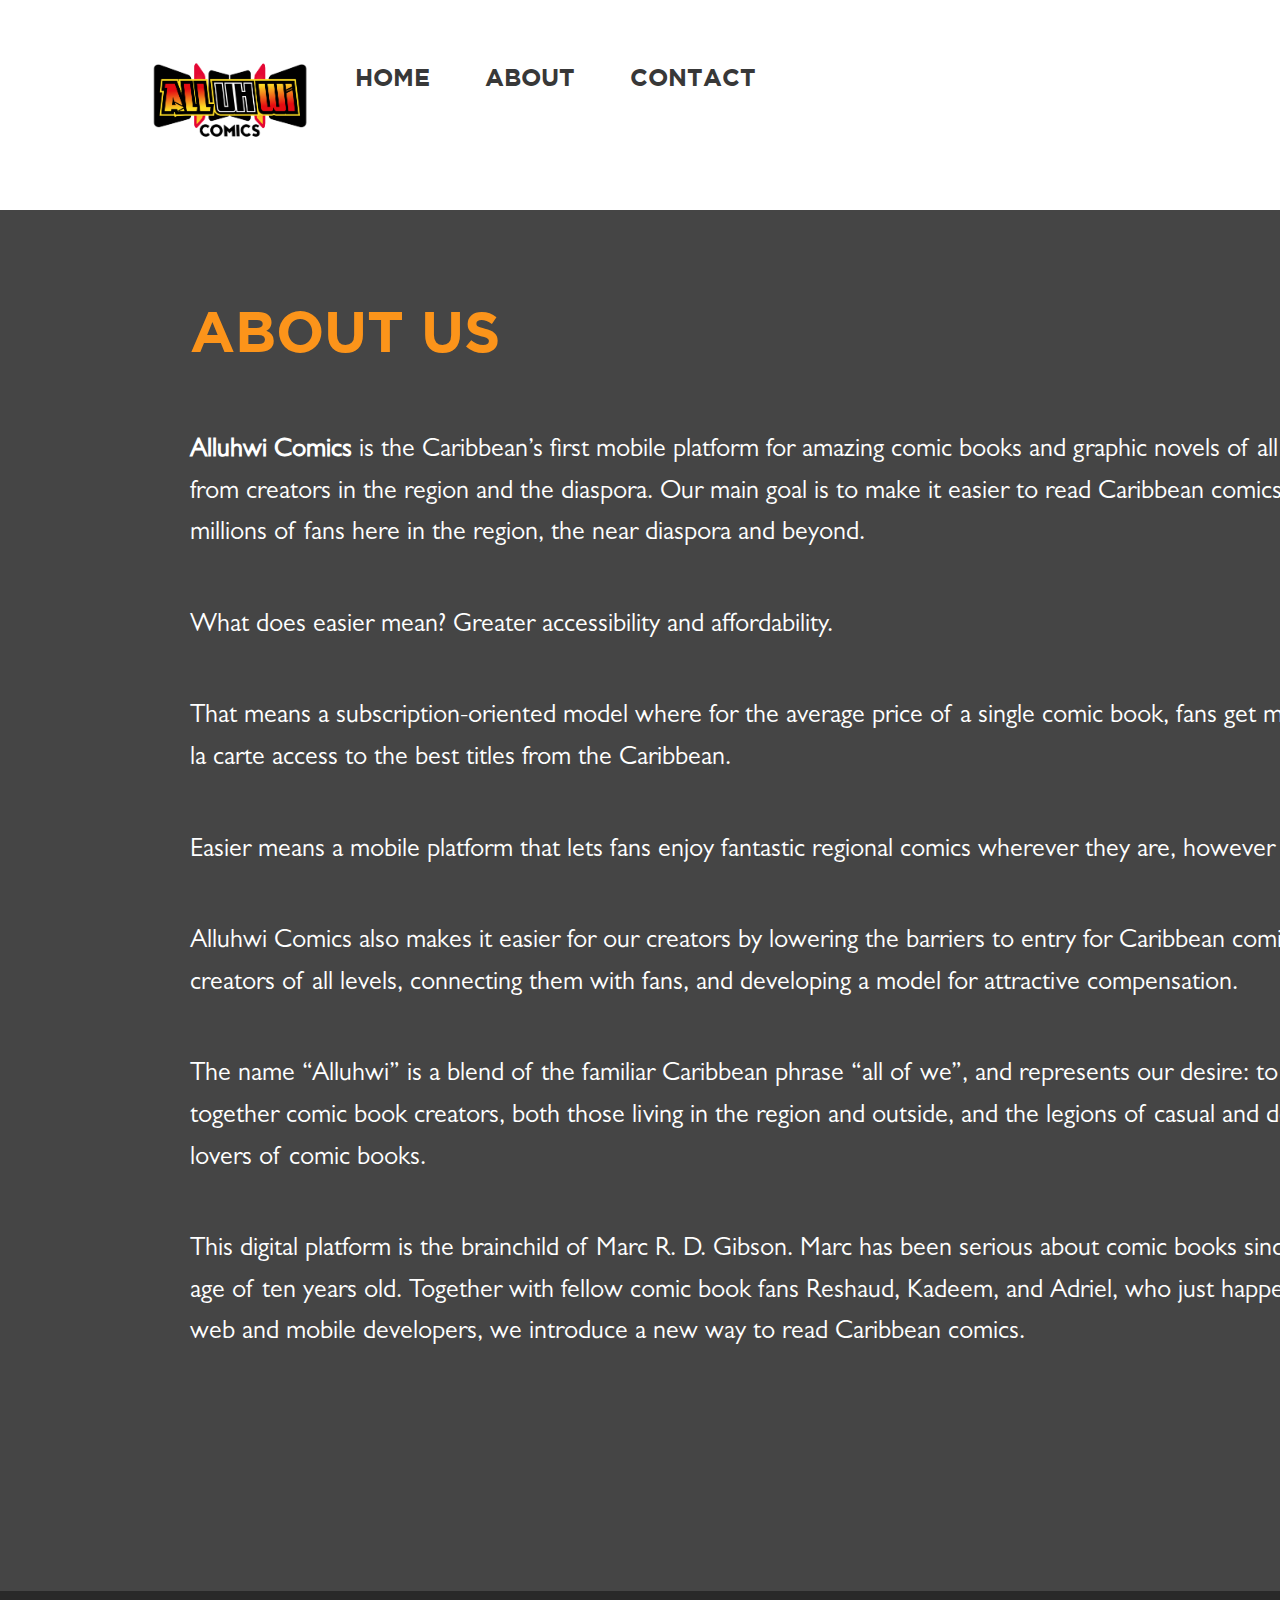
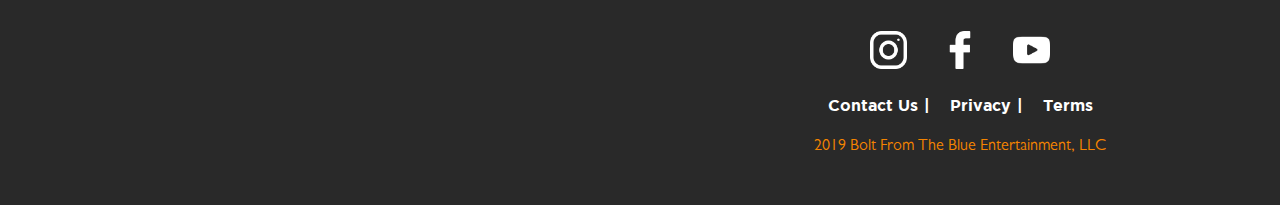
==== commit 00963f49: "Merge pull request #19 from damhalkar/f2-style" ====
--- a/about.html
+++ b/about.html
@@ -1,67 +1,155 @@
 <!DOCTYPE html>
 <html>
-<head>
-  <meta charset="UTF-8" />
-  <meta name="viewport" content="width=device-width, initial-scale=1.0" />
-  <meta http-equiv="X-UA-Compatible" content="ie=edge" />
-  <link href="css/reset.css" rel="stylesheet" />
-  <link href="css/style.css" rel="stylesheet" />
-  <title>About Us | AllUhWi Comics</title>
-</head>
+  <head>
+    <meta charset="UTF-8" />
+    <meta name="viewport" content="width=device-width, initial-scale=1.0" />
+    <meta http-equiv="X-UA-Compatible" content="ie=edge" />
+    <link href="css/reset.css" rel="stylesheet" />
+    <link href="css/style.css" rel="stylesheet" />
+    <title>About Us | AllUhWi Comics</title>
 
-<body>
-  <header class="clearfix about">
-    <nav class="about">
-      <ul>
-        <li><img src="img/All-Uh-Wi-Logo.png" class="navi" /></li>
-        <li class="navi"><a href="index.html" class="navi">HOME</a></li>
-        <li class="navi"><a href="about.html" class="navi">ABOUT</a></li>
-        <li class="navi"><a href="contact.html" class="navi">CONTACT</a></li>
-      </ul>
-      <a href="creator-form.html"><button type="button" class="navi">Become A Creator</button></a>
-    </nav>
-  </header>
-  <section class="about">
-    <div class="about">
-      <h1 class="about">ABOUT US</h1>
-      <p class="about">
-        <span class="about">Alluhwi Comics</span> is the Caribbean’s first mobile
-        platform for amazing comic books and graphic novels of all genres,
-        from creators in the region and the diaspora. Our main goal is to make
-        it easier to read Caribbean comics for the millions of fans here in
-        the region, the near diaspora and beyond.
-      </p>
-      <p class="about">What does easier mean? Greater accessibility and affordability.</p>
-      <p class="about">That means a subscription-oriented model where for the average price of a single comic book, fans
-        get monthly à la carte access to the best titles from the Caribbean.</p>
-      <p class="about">Easier means a mobile platform that lets fans enjoy fantastic regional comics wherever they are,
-        however they like.</p>
-      <p class="about">Alluhwi Comics also makes it easier for our creators by lowering the barriers to entry for
-        Caribbean comic creators of all levels, connecting them with fans, and developing a model for attractive
-        compensation.</p>
-      <p class="about">The name “Alluhwi” is a blend of the familiar Caribbean phrase “all of we”, and represents our
-        desire: to bring together comic book creators, both those living in the region and outside, and the legions of
-        casual and dedicated lovers of comic books.</p>
-      <p class="about">This digital platform is the brainchild of Marc R. D. Gibson. Marc has been serious about comic
-        books since the age of ten years old. Together with fellow comic book fans Reshaud, Kadeem, and Adriel, who just
-        happen to be web and mobile developers, we introduce a new way to read Caribbean comics.</p>
-    </div>
-  </section>
-  <footer class="foot">
-    <div>
-      <a target="_blank" href="https://www.instagram.com/alluhwicomics/"><img src="img/instagram.png"
-          class="foot" /></a>
-      <a target="_blank" href="https://www.facebook.com/alluhwicomics/"><img src="img/facebook-logo.png"
-          class="foot" /></a>
-      <a target="_blank" href="https://youtu.be/M3-YzktpoY8"><img src="img/youtube.png" class="foot" /></a>
-    </div>
-    <div>
-      <a href="contact.html" class="foot"><span class="foot">Contact Us</span><span class="foot">|</span></a>
-      <a href="privacy.html" class="foot"><span class="foot">Privacy</span><span class="foot">|</span></a>
-      <a href="terms.html" class="foot"><span class="foot">Terms</span></a>
-    </div>
-    <p class="foot">2019 Bolt From The Blue Entertainment, LLC</p>
-  </footer>
-</body>
+    <link
+      rel="apple-touch-icon"
+      sizes="57x57"
+      href="img/favicon/apple-icon-57x57.png"
+    />
+    <link
+      rel="apple-touch-icon"
+      sizes="60x60"
+      href="img/favicon/apple-icon-60x60.png"
+    />
+    <link
+      rel="apple-touch-icon"
+      sizes="72x72"
+      href="img/favicon/apple-icon-72x72.png"
+    />
+    <link
+      rel="apple-touch-icon"
+      sizes="76x76"
+      href="img/favicon/apple-icon-76x76.png"
+    />
+    <link
+      rel="apple-touch-icon"
+      sizes="114x114"
+      href="img/favicon/apple-icon-114x114.png"
+    />
+    <link
+      rel="apple-touch-icon"
+      sizes="120x120"
+      href="img/favicon/apple-icon-120x120.png"
+    />
+    <link
+      rel="apple-touch-icon"
+      sizes="144x144"
+      href="img/favicon/apple-icon-144x144.png"
+    />
+    <link
+      rel="apple-touch-icon"
+      sizes="152x152"
+      href="img/favicon/apple-icon-152x152.png"
+    />
+    <link
+      rel="apple-touch-icon"
+      sizes="180x180"
+      href="img/favicon/apple-icon-180x180.png"
+    />
+    <link
+      rel="icon"
+      type="image/png"
+      sizes="192x192"
+      href="img/favicon/android-icon-192x192.png"
+    />
+    <link
+      rel="icon"
+      type="image/png"
+      sizes="32x32"
+      href="img/favicon/favicon-32x32.png"
+    />
+    <link
+      rel="icon"
+      type="image/png"
+      sizes="96x96"
+      href="img/favicon/favicon-96x96.png"
+    />
+    <link
+      rel="icon"
+      type="image/png"
+      sizes="16x16"
+      href="img/favicon/favicon-16x16.png"
+    />
+  </head>
 
+  <body>
+    <header class="clearfix about">
+      <nav class="about">
+        <ul>
+          <li><img src="img/All-Uh-Wi-Logo.png" class="navi" /></li>
+          <li class="navi"><a href="index.html" class="navi">HOME</a></li>
+          <li class="navi"><a href="about.html" class="navi">ABOUT</a></li>
+          <li class="navi"><a href="contact.html" class="navi">CONTACT</a></li>
+        </ul>
+        <a href="creator-form.html"
+          ><button type="button" class="navi">Become A Creator</button></a
+        >
+      </nav>
+    </header>
+    <section class="about">
+      <div class="about">
+        <h1 class="about">ABOUT US</h1>
+        <p class="about">
+          <span class="about">Alluhwi Comics</span> is the Caribbean’s first
+          mobile platform for amazing comic books and graphic novels of all
+          genres, from creators in the region and the diaspora. Our main goal is
+          to make it easier to read Caribbean comics for the millions of fans
+          here in the region, the near diaspora and beyond.
+        </p>
+        <p class="about">
+          What does easier mean? Greater accessibility and affordability.
+        </p>
+        <p class="about">
+          That means a subscription-oriented model where for the average price
+          of a single comic book, fans get monthly à la carte access to the best
+          titles from the Caribbean.
+        </p>
+        <p class="about">
+          Easier means a mobile platform that lets fans enjoy fantastic regional
+          comics wherever they are, however they like.
+        </p>
+        <p class="about">
+          Alluhwi Comics also makes it easier for our creators by lowering the
+          barriers to entry for Caribbean comic creators of all levels,
+          connecting them with fans, and developing a model for attractive
+          compensation.
+        </p>
+        <p class="about">
+          The name “Alluhwi” is a blend of the familiar Caribbean phrase “all of
+          we”, and represents our desire: to bring together comic book creators,
+          both those living in the region and outside, and the legions of casual
+          and dedicated lovers of comic books.
+        </p>
+        <p class="about">
+          This digital platform is the brainchild of Marc R. D. Gibson. Marc has
+          been serious about comic books since the age of ten years old.
+          Together with fellow comic book fans Reshaud, Kadeem, and Adriel, who
+          just happen to be web and mobile developers, we introduce a new way to
+          read Caribbean comics.
+        </p>
+      </div>
+    </section>
+    <footer class="foot">
+      <div>
+        <a target="_blank" href="https://www.instagram.com/alluhwicomics/"><img src="img/instagram.png"
+            class="foot" /></a>
+        <a target="_blank" href="https://www.facebook.com/alluhwicomics/"><img src="img/facebook-logo.png"
+            class="foot" /></a>
+        <a target="_blank" href="https://youtu.be/M3-YzktpoY8"><img src="img/youtube.png" class="foot" /></a>
+      </div>
+      <div>
+        <a href="contact.html" class="foot"><span class="foot">Contact Us</span><span class="foot">|</span></a>
+        <a href="privacy.html" class="foot"><span class="foot">Privacy</span><span class="foot">|</span></a>
+        <a href="terms.html" class="foot"><span class="foot">Terms</span></a>
+      </div>
+      <p class="foot">2019 Bolt From The Blue Entertainment, LLC</p>
+    </footer>
+  </body>
 </html>
--- a/css/style.css
+++ b/css/style.css
@@ -135,19 +135,28 @@
 button.navi {
     float: right;
     background-color: #F58400;
-    color: white;
+    color: rgba(255, 255, 255, 1);
     padding: 10px 20px 10px 20px;
     margin: 55px 55px 20px 35px;
     border: none;
     text-align: center;
-    border-radius: 4px;
+    border-radius: 5px;
     font-size: 21px;
     font-family: 'Gotham-bold';
+    width: 260px;
+    height: 66.73px;
+    box-shadow: 0px 3px 6px rgba(0, 0, 0, 0.16);
+}
+
+nav.clearfix.home {
+    box-shadow: none;
+    background: none;
 }
 
 nav {
-    border: 1px black solid;
+    box-shadow: 0px 3px 6px rgba(0, 0, 0, 0.16);
     margin: 0;
+    background-color: #FFFFFF;
 }
 
 nav.about {
@@ -156,6 +165,7 @@
 
 nav.home {
     border: none;
+    
 }
 
 section div {
@@ -433,6 +443,9 @@
 
 input.creator-left, select.creator-left {
     display: block;
+    font-family: 'Gill Sans';
+    width: 451.2px;
+    height: 31.87px;
 }
 
 select.creator-col-left {
@@ -610,8 +623,11 @@
     background-color: #383838;
     color: #FFFFFF;
     padding: 75px 0 0 0;
-    width: 1325px;
-    margin: 92px auto;
+    /* width: 1325px;
+    height: 711px; */
+    margin: 156px 297px 92px 298px;
+    border-radius: 10px 10px 10px 10px;
+    box-shadow: 0px 3px 6px rgba(0, 0, 0, 0.16);
 }
 
 button.create {
@@ -629,17 +645,20 @@
 
 button.contact {
     background-color: #F58400;
-    color: white;
+    color: rgba(255, 255, 255, 1);
     align-self: right;
     padding: 10px 5px 10px 5px;
     float: right;
     margin: 20px 52px 25px 0;
     border: none;
     text-align: center;
-    border-radius: 4px;
+    border-radius: 5px;
     font-size: 17px;
     font-family: 'Gotham-bold';
     display: block;
+    width: 180.99px;
+    height: 41.92px;
+    box-shadow: 0px 3px 6px rgba(0, 0, 0, 0.16);
 }
 
 section.form-one {
@@ -741,3 +760,32 @@
     display: table;
     clear: both;
 }
+
+h1.comic-name {
+    font-family: 'Gotham-bold';
+    color: #FFFFFF;
+    font-size: 58px;
+    width: 187px;
+    height: 43px;
+    text-align: center;
+}
+
+h2.chapter {
+    font-family: 'GillSans-bold';
+    color: #FC941A;
+    text-align: center;
+    font-size: 37px;
+}
+
+img.comic-img {
+    display: block;
+    margin-right: auto;
+    margin-left: auto;
+    width: 1244.15px;
+    height: 1682.2px;
+    margin-bottom: 100px;
+}
+
+body.comic-body {
+    background-color: #383838;
+}